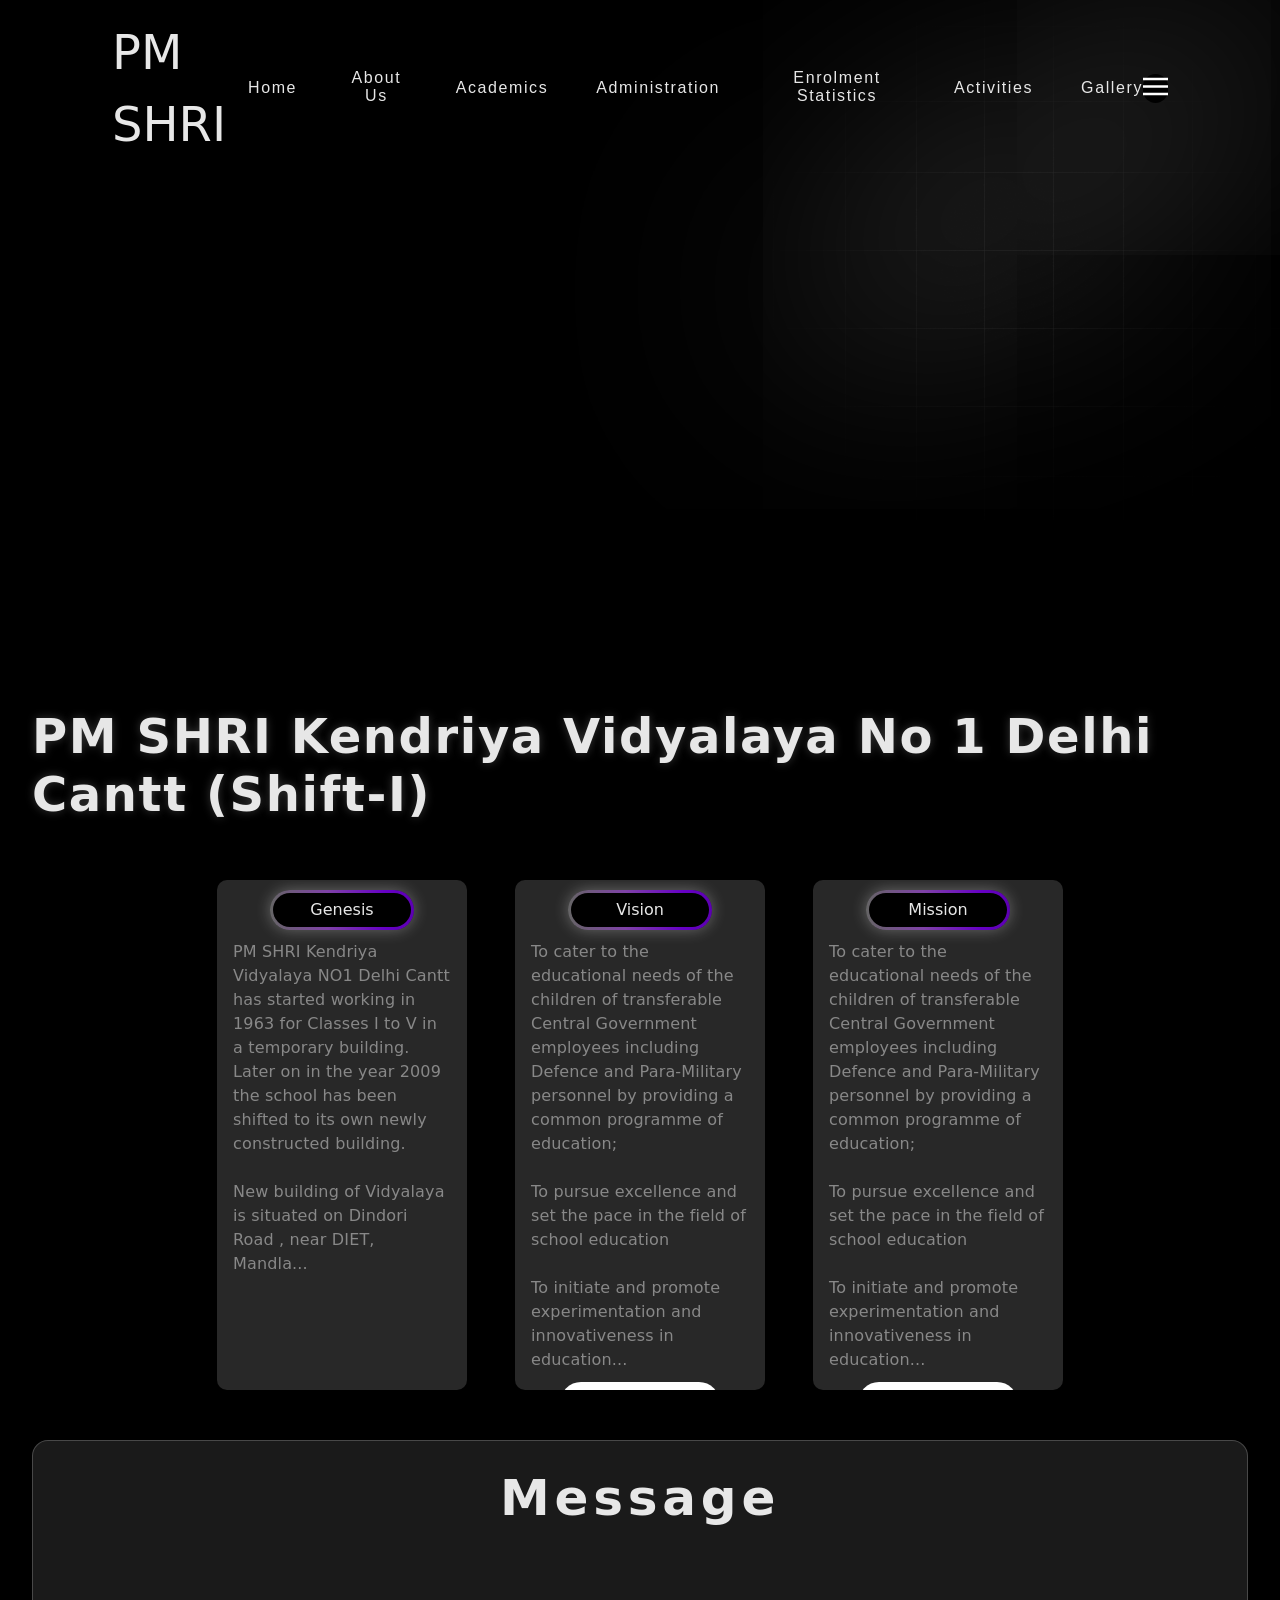
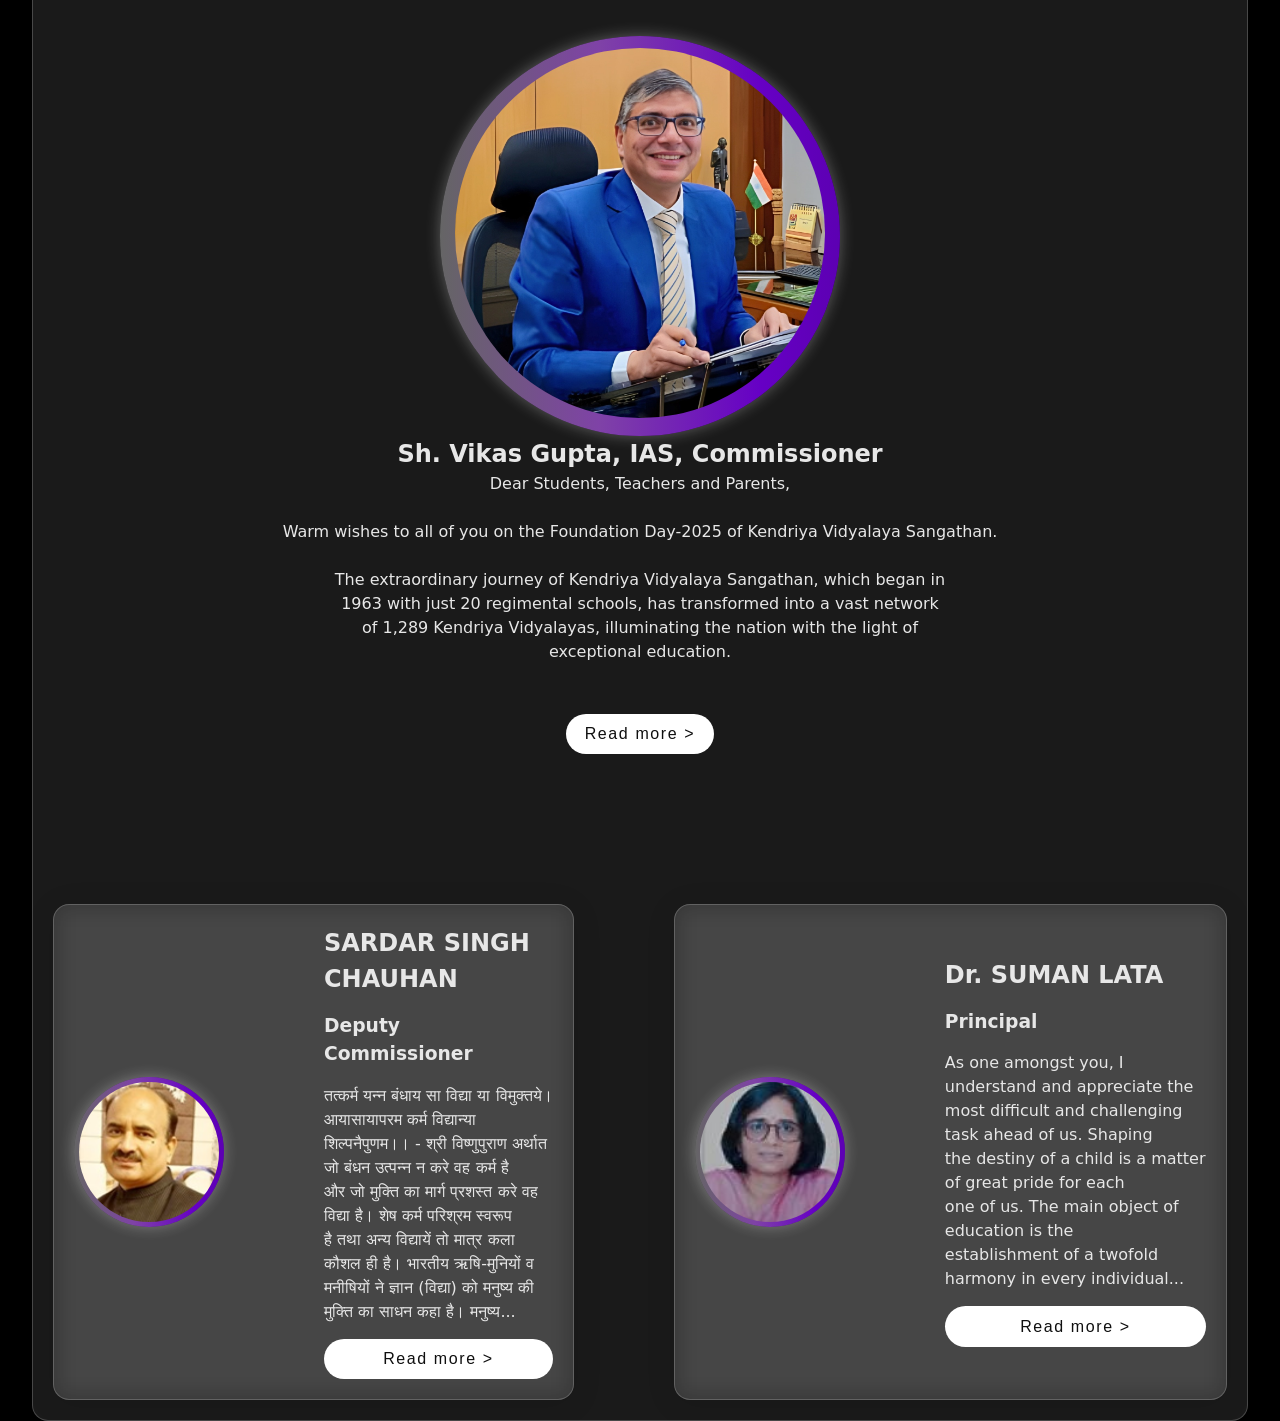
==== Website code/.www/index.html @ 10ab574e "FIrst edit" ====
<!DOCTYPE html>
<html lang="en">

<head>
    <meta charset="UTF-8">
    <meta name="viewport" content="width=device-width, initial-scale=1.0">
    <title>3D-object</title>
    <link rel="stylesheet" href="style\style.css">
</head>

<body>
    <img class="image-gradient" src="Assets\Img\gradient.png" alt="gradient">
    <div class="layer-blur"></div>

    <div class="container">
        <header>
            <h1 class="logo">PM SHRI <div class="3d-container"></div>
            </h1>
            <nav>
                <div class="dropdown"><button type="" href="#">Home</button></div>
                <div class="dropdown"><button type="">About Us</button>
                    <div class="dropdown-content">
                        <a href="#">About KV</a>
                        <a href="#">Contact Us</a>
                    </div>
                </div>
                <div class="dropdown"><button type="">Academics</button>
                    <div class="dropdown-content" id="academics">
                        <a href="#">Admission Details</a>
                        <a href="#">Fee Structure</a>
                        <a href="#">Result Analysis</a>
                        <a href="#">Student Achievers</a>
                        <a href="#">Teacher Achievers</a>
                        <a href="#">Cbse mandatory <br>public disclosure</a>
                    </div>
                </div>
                <div class="dropdown"><button type="" id="adminis">Administration</button>
                    <div class="dropdown-content">
                        <a href="#">Vidyalaya Mangement Committee</a>
                        <a href="#">STAFF DETAIL'S</a>
                        <a href="#">Teacher Vacancy</a>
                        <a href="#">Vidyalaya Plan</a>
                        <div class="submenu-drp">
                            <a href="#" id="Administration-sub">Vidyalya Level <br>Committee</a>
                            <div class="submenu-content">
                                <a href="#" class="submenu-link">Admission</a>
                                <a href="#" class="submenu-link">Examination</a>
                                <a href="#" class="submenu-link">CCA</a>
                                <a href="#" class="submenu-link">Cleanliness</a>
                                <a href="#" class="submenu-link">Library</a>
                                <a href="#" class="submenu-link">Discipline</a>
                                <a href="#" class="submenu-link">Any Other</a>
                            </div>
                        </div>
                        <a href="#">RTI APIO</a>
                        <a href="#">Monthly Remuneration/ Salary of Staff</a>
                        <a href="#">Works</a>
                    </div>
                </div>
                <div class="dropdown"><button type="" id="enroll-stat">Enrolment Statistics</button>
                    <div class="dropdown-content">
                        <a href="#">Class & Social Category Wise Enrollment Position</a>
                        <a href="#">Admission Category Wise Enrollment Position</a>
                        <a href="#">TC Issued</a>
                        <a href="#">Student Vacancy</a>
                    </div>
                </div>
                <div class="dropdown"><button type="" id="activities">Activities</button>
                    <div class="dropdown-content">
                        <a href="#">Calendar of Activities</a>
                        <a href="#">Innovations</a>
                    </div>
                </div>
                <div class="dropdown"><button type="" id="gallery">Gallery</button>
                    <div class="dropdown-content">
                        <a href="#">Photo Gallery</a>
                        <a href="#">Video Gallery</a>
                    </div>
                </div>
            </nav>
            <button class="btn-menu"><img class="menu" src="Assets\Img\menu.svg" alt="Menu"></button>
        </header>
        <main>
            <div class="content">
                <h1>PM SHRI Kendriya Vidyalaya No 1 Delhi Cantt (Shift-I) </h1>
                <div class="card-wrapper">
                    <!--fyhfugk-->
                    <div class="card">
                        <div class="tag-box">
                            <div class="tag">Genesis</div>
                        </div>
                        <p class="card-description">PM SHRI Kendriya Vidyalaya NO1 Delhi Cantt has started working in
                            1963 for Classes I to V in a temporary building. Later on in the year 2009 the school has
                            been shifted to its own newly constructed building.
                            <br>
                            <br>
                            New building of Vidyalaya is situated on Dindori Road , near DIET, Mandla...


                        </p>


                        <div class="buttons" style="bottom: -160px;">
                            <a href="#" class="btn-read-more">Read More &gt;</a>
                        </div>
                    </div>
                    <!--fyhfugk-->
                    <div class="card">
                        <div class="tag-box">
                            <div class="tag">Vision</div>
                        </div>
                        <p class="card-description">To cater to the educational needs of the children of transferable
                            Central Government employees including Defence and Para-Military personnel by providing a
                            common programme of education;
                            <br>
                            <br>
                            To pursue excellence and set the pace in the field of school
                            education
                            <br>
                            <br>
                            To initiate and promote experimentation and innovativeness in education...
                        </p>


                        <div class="buttons">
                            <a href="#" class="btn-read-more">Read More &gt;</a>
                        </div>
                    </div>
                    <!--fyhfugk-->
                    <div class="card">
                        <div class="tag-box">
                            <div class="tag">Mission </div>
                        </div>
                        <p class="card-description">To cater to the educational needs of the children of transferable
                            Central Government employees including Defence and Para-Military personnel by providing a
                            common programme of education;
                            <br>
                            <br>
                            To pursue excellence and set the pace in the field of school
                            education
                            <br>
                            <br>
                            To initiate and promote experimentation and innovativeness in education...
                        </p>


                        <div class="buttons">
                            <a href="#" class="btn-read-more">Read More &gt;</a>
                        </div>
                    </div>
                </div>
            </div>
        </main>

        <div class="messages">
            <div class="message-tag">
                <h1>Message</h1>
            </div>
            <div class="message-commisioner">
                <div class="Profile-img-container" id="profile-commissioner">
                    <div class="profile-img">
                        <img class="Commissioner-img" src="Assets\Img\Commissioner.jpeg" alt="Commissioner">
                    </div>
                </div>
                <h2>Sh. Vikas Gupta, IAS, Commissioner</h3>
                    <p>Dear Students, Teachers and Parents,
                        <br>
                        <br>
                        Warm wishes to all of you on the Foundation Day-2025 of Kendriya Vidyalaya Sangathan.
                        <br>
                        <br>
                        The extraordinary journey of Kendriya Vidyalaya Sangathan, which began in
                        <br>
                        1963 with just 20 regimental schools, has transformed into a vast network
                        <br>
                        of 1,289 Kendriya Vidyalayas, illuminating the nation with the light of
                        <br>
                        exceptional education.
                    </p>
                    <button class="btn-read-more">Read more &gt;</button>
            </div>
            <div class="message-sub-part">
                <!--Deputy-commissioner-->
                <div class="message-of-subpart">
                    <div class="Profile-subpart-img-container" id="profile-Deputy-commissioner">
                        <div class="profile-subpart-image">
                            <img class="subpart-profile-img" src="Assets\Img\Deputy-Commissioner.jpeg"
                                alt="Deputy-Commissioner">
                        </div>
                    </div>
                    <div class="message-content">
                        <div class="message-text">
                            <h2>SARDAR SINGH CHAUHAN</h2>
                            <h3>Deputy Commissioner</h3>
                            <p>तत्कर्म यन्न बंधाय सा विद्या या विमुक्तये। आयासायापरम कर्म विद्यान्या
                                <br>
                                शिल्पनैपुणम।। - श्री विष्णुपुराण अर्थात जो बंधन उत्पन्न न करे वह कर्म है
                                <br>
                                और जो मुक्ति का मार्ग प्रशस्त करे वह विद्या है। शेष कर्म परिश्रम स्वरूप
                                <br>
                                है तथा अन्य विद्यायें तो मात्र कला कौशल ही है। भारतीय ऋषि-मुनियों व
                                <br>
                                मनीषियों ने ज्ञान (विद्या) को मनुष्य की मुक्ति का साधन कहा है। मनुष्य...
                            </p>
                            <button class="btn-read-more">Read more &gt;</button>
                        </div>
                    </div>
                </div>
                <!--Principal message-->
                <div class="message-of-subpart">
                    <div class="Profile-subpart-img-container" id="profile-Deputy-commissioner">
                        <div class="profile-subpart-image">
                            <img class="subpart-profile-img" src="Assets\Img\Principal.jpeg" alt="Principal">
                        </div>
                    </div>
                    <div class="message-content">
                        <div class="message-text">
                            <h2>Dr. SUMAN LATA</h2>
                            <h3>Principal</h3>
                            <p>As one amongst you, I understand and appreciate the
                                <br>
                                most difficult and challenging task ahead of us. Shaping
                                <br>
                                the destiny of a child is a matter of great pride for each
                                <br>
                                one of us. The main object of education is the
                                <br>
                                establishment of a twofold harmony in every individual...
                            </p>
                            <button class="btn-read-more">Read more &gt;</button>
                        </div>
                    </div>
                </div>


            </div>
        </div>
    </div>
</body>

</html>
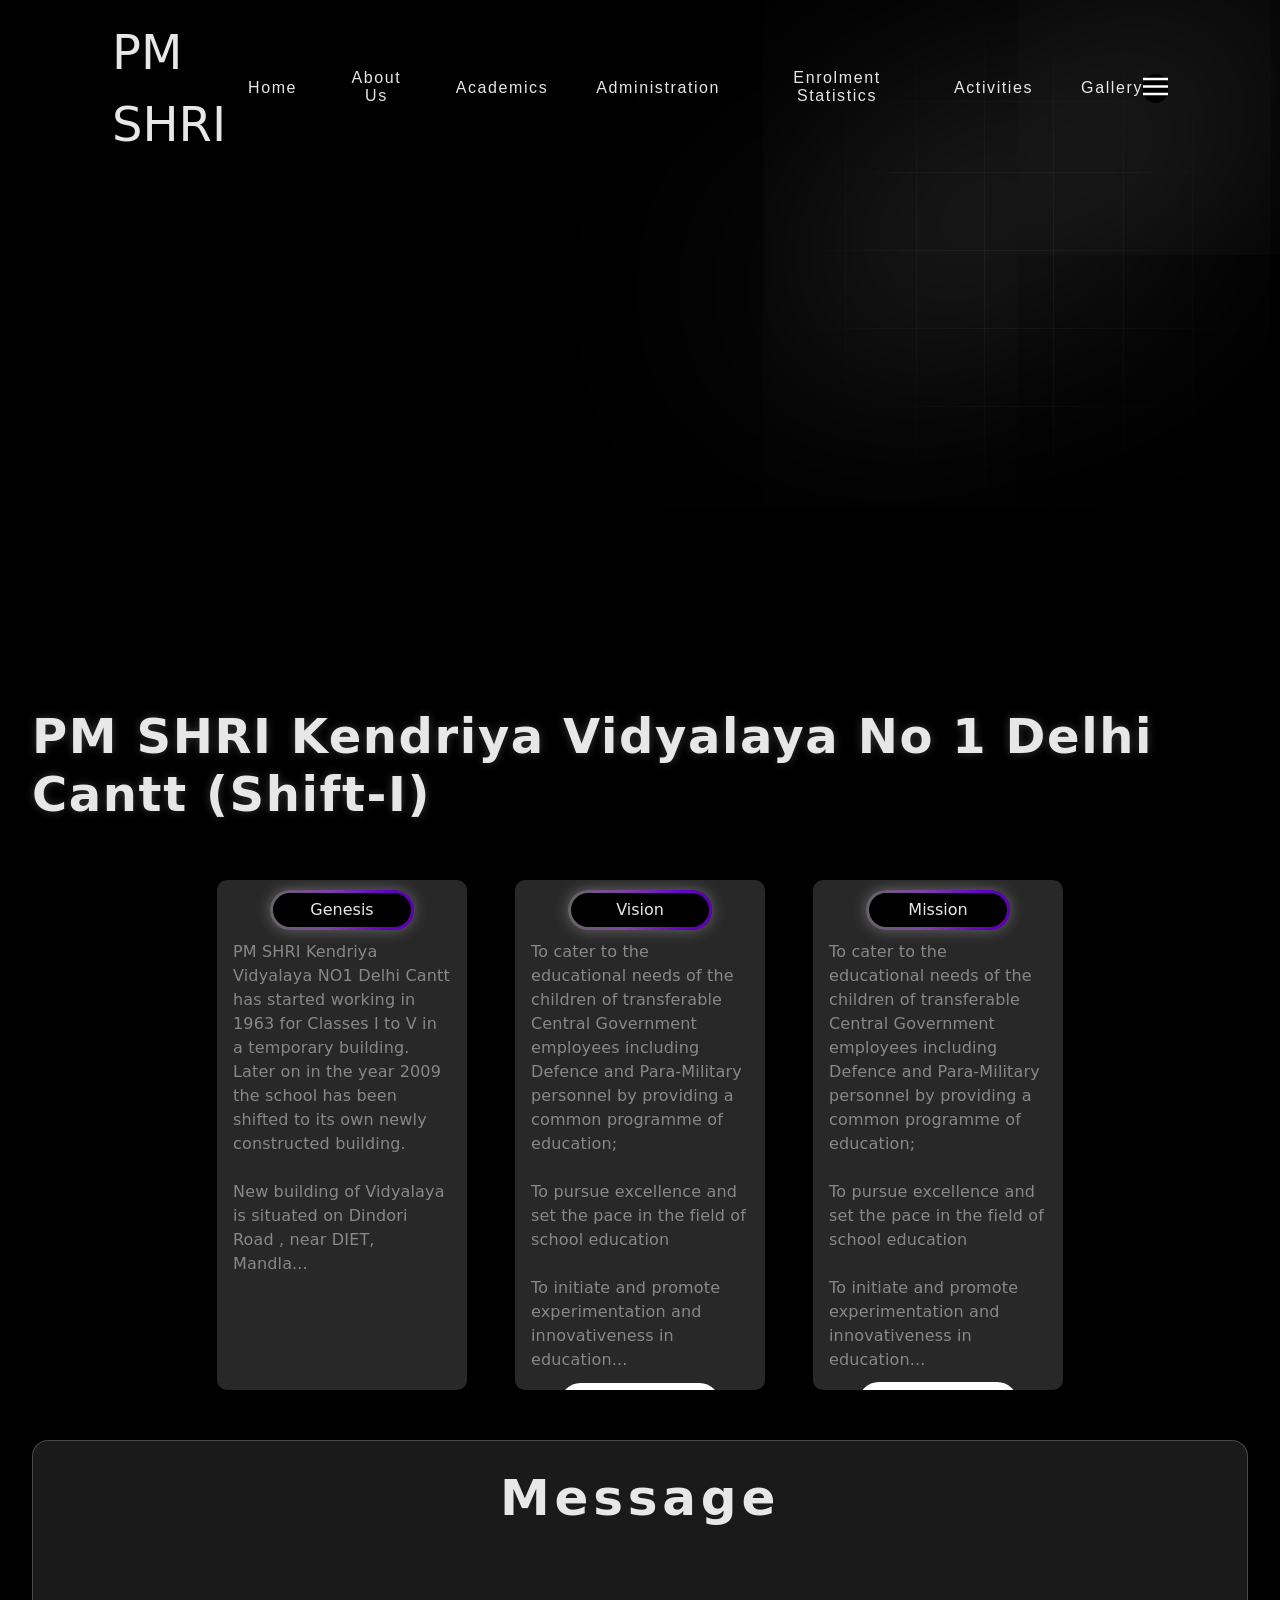
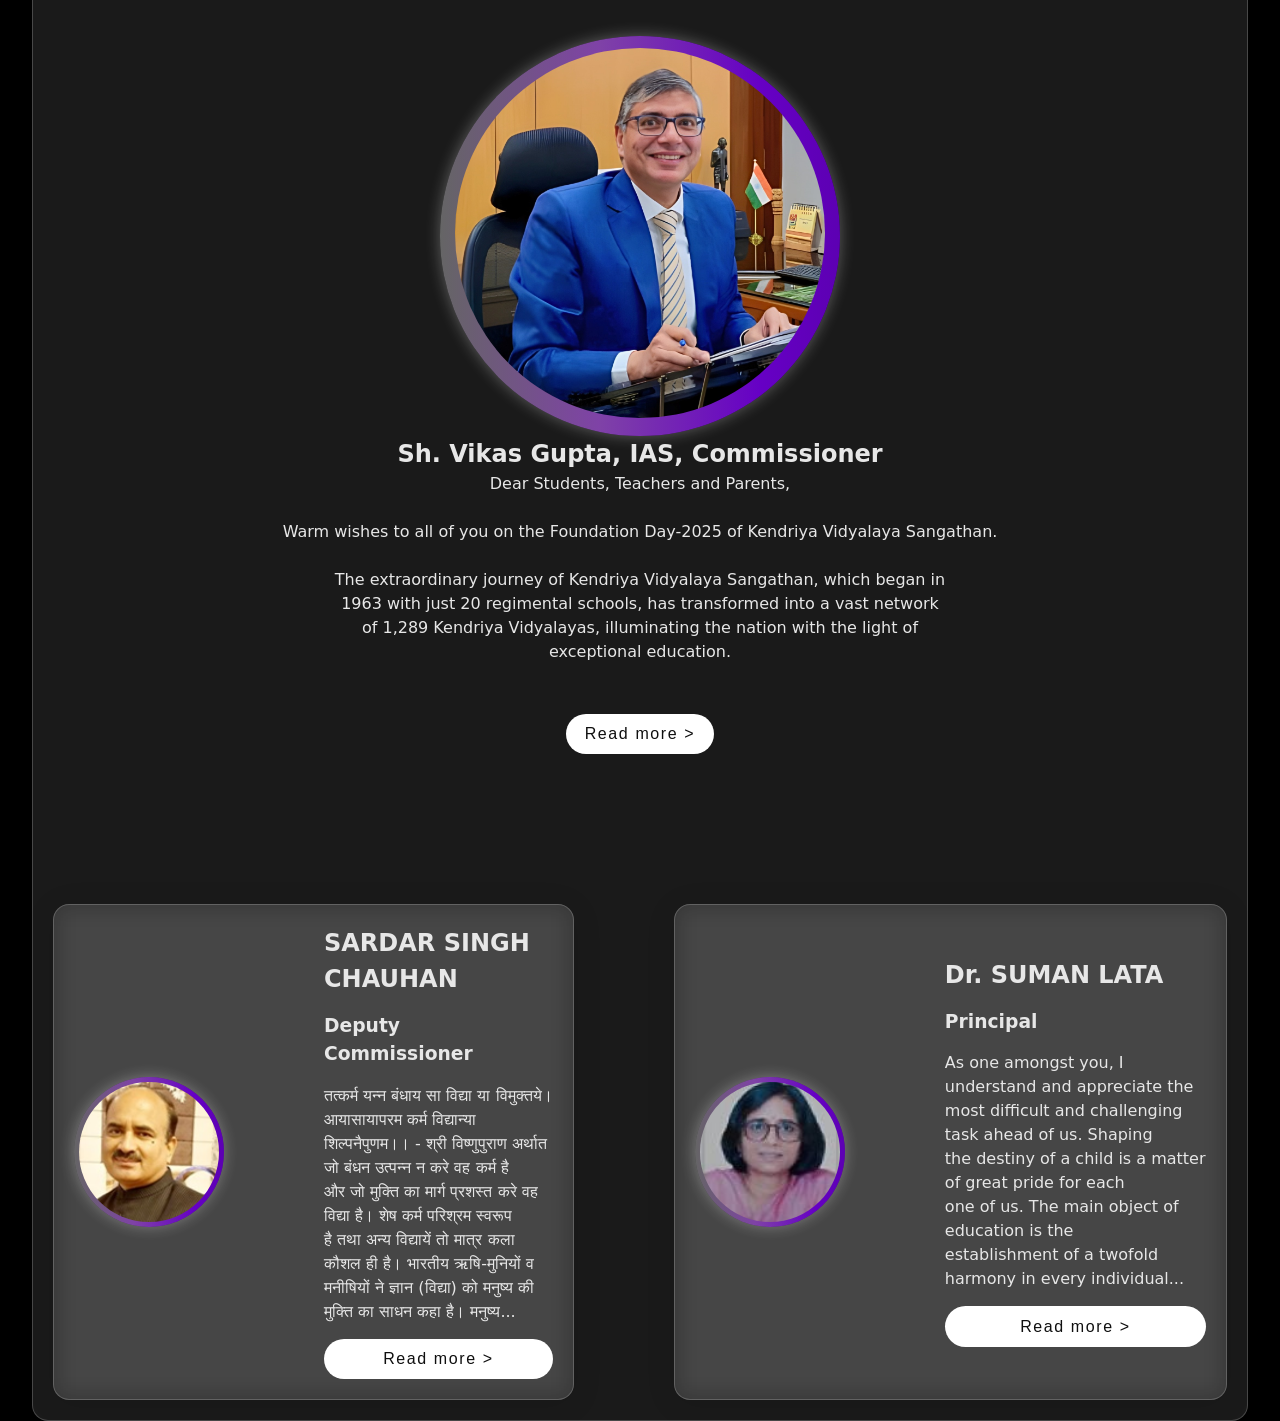
==== commit bf326b49: "1.0.0.1 edit" ====
--- a/Website code/.www/index.html
+++ b/Website code/.www/index.html
@@ -4,7 +4,7 @@
 <head>
     <meta charset="UTF-8">
     <meta name="viewport" content="width=device-width, initial-scale=1.0">
-    <title>3D-object</title>
+    <title>PM SHRI KENDRIYA VIDYALAYA NO I DELHI CANTT | India</title>
     <link rel="stylesheet" href="style\style.css">
 </head>
 
